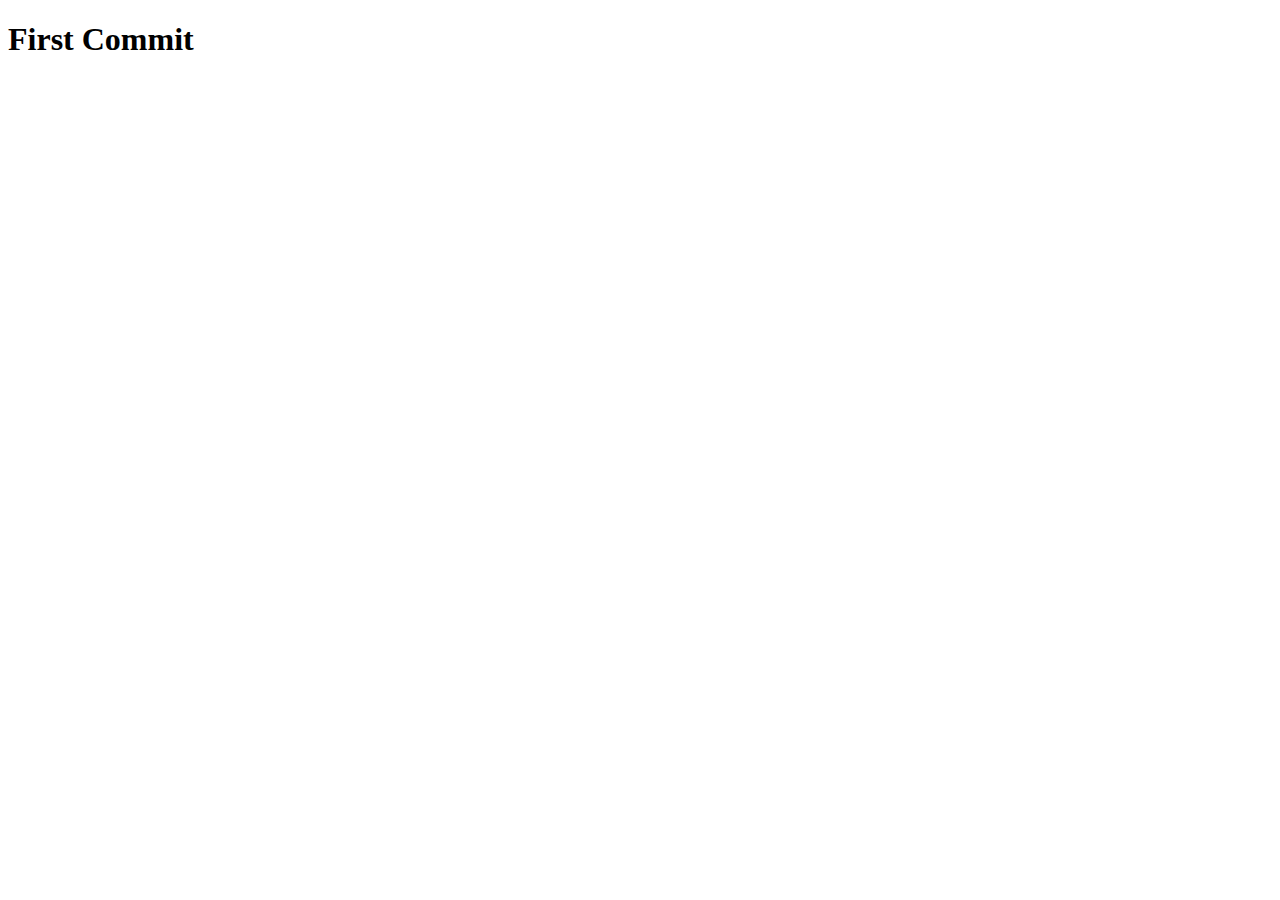
==== index.html @ 61f7b2dc "first commit" ====
<!DOCTYPE html>
<html lang="en">
  <head>
    <title>KnowledgeDock</title>
    <meta charset="UTF-8">
    <meta name="viewport" content="width=device-width, initial-scale=1">
    <link href="css/style.css" rel="stylesheet">
  </head>
  <body>
    <h1>First Commit</h1>
  </body>
</html>
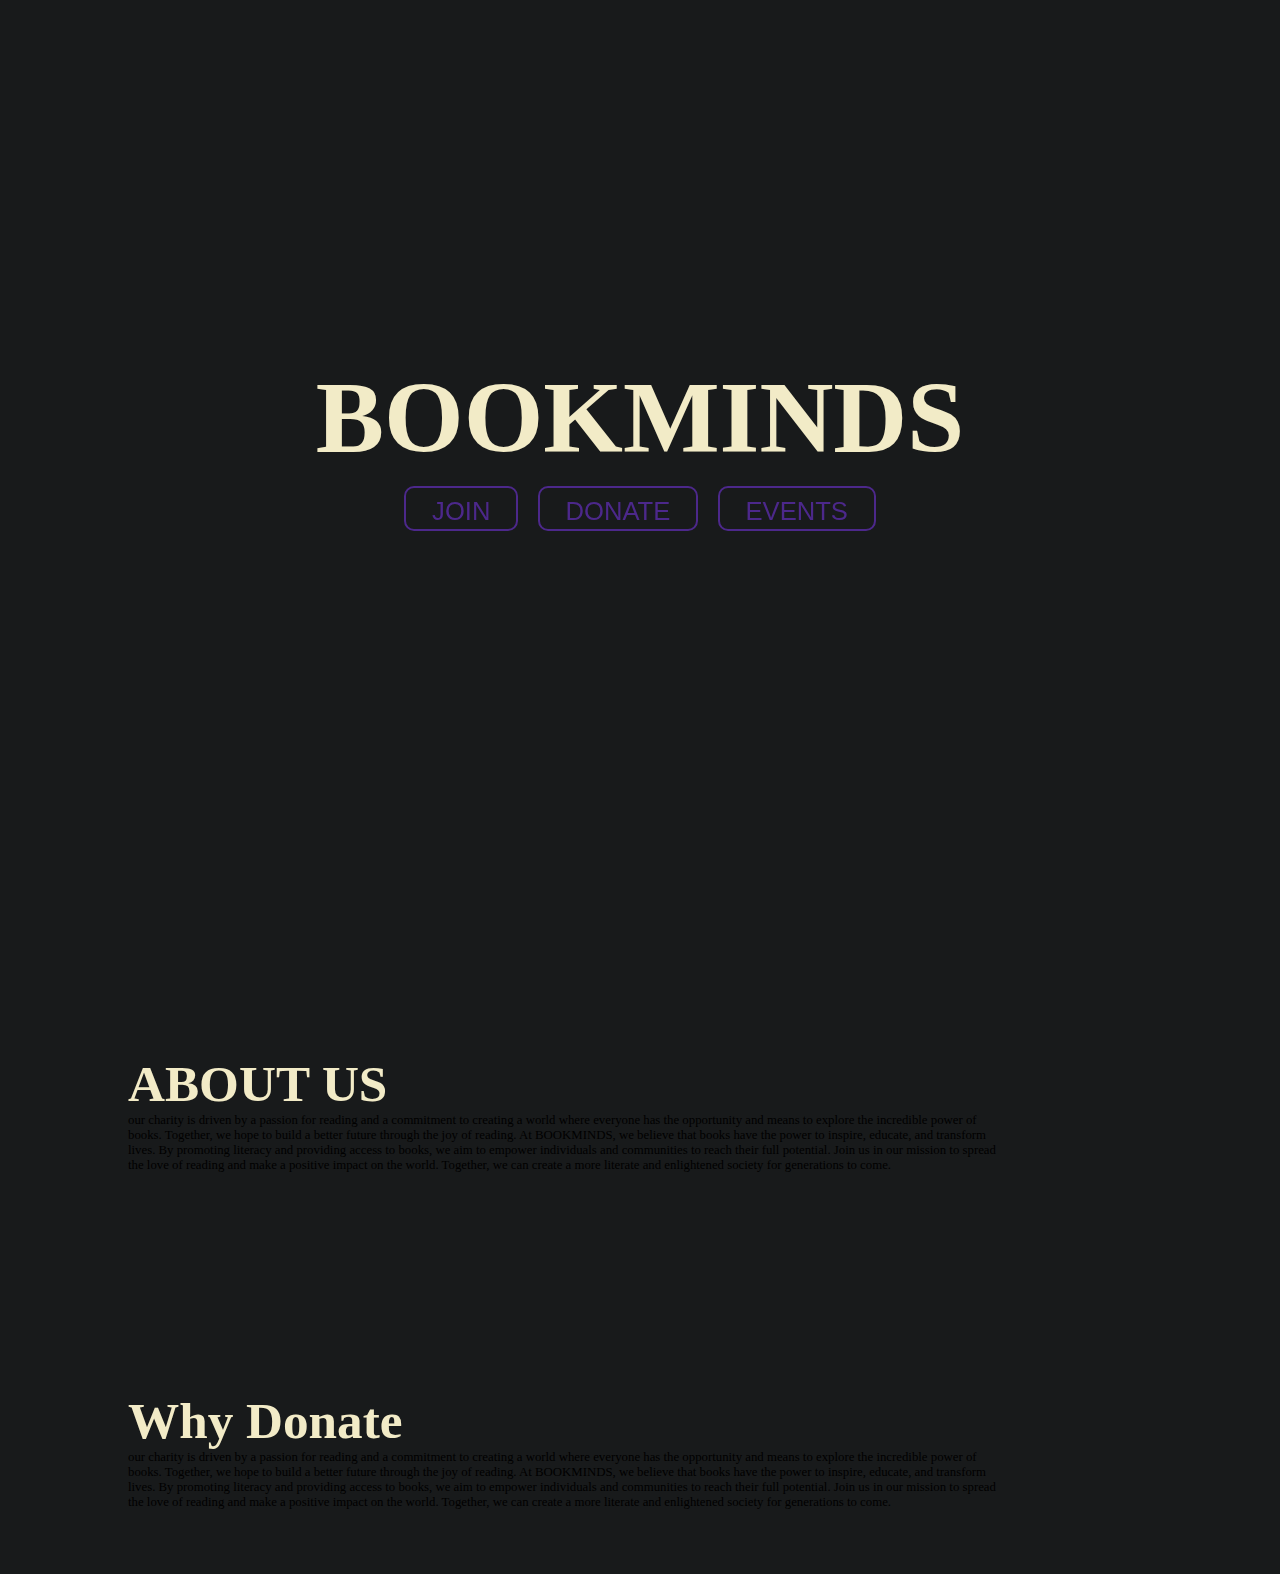
==== commit ca0cbdc1: "cleaned up" ====
--- a/index.html
+++ b/index.html
@@ -1,12 +1,61 @@
 <!DOCTYPE html>
 <html lang="en">
   <head>
-    <title>KnowledgeDock</title>
+    <title>BOOKMINDS</title>
     <meta charset="UTF-8">
     <meta name="viewport" content="width=device-width, initial-scale=1">
-    <link href="css/style.css" rel="stylesheet">
+    <link href="css/index.css" rel="stylesheet">
   </head>
   <body>
-    <h1>First Commit</h1>
+    
+    <header>
+      <h1><b>BOOKMINDS</b></h1>
+      <!-- Main buttons -->
+      <!-- PROBLEM FOR FUTURE ME -->
+      <nav>
+        <ul>
+          <li><a href="join.html">
+              <button class='nav'> JOIN </button>
+          </a></li>
+          <li><a href="donate.html">
+              <button class='nav'> DONATE </button>
+          </a></li>
+          <li><a href="events.html">
+              <button class='nav'> EVENTS </button>
+          </a></li>
+        </ul>
+      </nav>
+    </header>
+
+    <div class='about_us'>
+      <div class='about_us_text'>
+        <h2>ABOUT US</h2>
+
+        <p>
+          our charity is driven by a passion for reading and a commitment to creating a world where everyone has the opportunity and means to explore the incredible power of books. Together, we hope to build a better future through the joy of reading.
+          At BOOKMINDS, we believe that books have the power to inspire, educate, and transform lives. By promoting literacy and providing access to books, we aim to empower individuals and communities to reach their full potential.
+          Join us in our mission to spread the love of reading and make a positive impact on the world. Together, we can create a more literate and enlightened society for generations to come.
+        </p>
+
+      </div>
+        <img class="about_us" src="media/books.png" alt="">
+    </div>
+
+  
+    <div class='about_us'>
+      <div class='about_us_text'>
+        <h2>Why Donate</h2>
+
+        <p>
+          our charity is driven by a passion for reading and a commitment to creating a world where everyone has the opportunity and means to explore the incredible power of books. Together, we hope to build a better future through the joy of reading.
+          At BOOKMINDS, we believe that books have the power to inspire, educate, and transform lives. By promoting literacy and providing access to books, we aim to empower individuals and communities to reach their full potential.
+          Join us in our mission to spread the love of reading and make a positive impact on the world. Together, we can create a more literate and enlightened society for generations to come.
+        </p>
+
+      </div>
+        <img class="about_us" src="media/books.png" alt="">
+    </div>
+
+
   </body>
 </html>
--- a/css/index.css
+++ b/css/index.css
@@ -0,0 +1,96 @@
+:root {
+  --background-color: #181A1B;
+  --primary-color: #F2EBC7;
+  --secondary-color: #D964AF;
+  --tertiary-color: #9D38BD;
+  --accent-color: #4C288B;
+}
+
+* {
+  margin: 0;
+  padding: 0;
+  box-sizing: border-box;
+}
+
+body {
+  background-color: var(--background-color);
+  /* text-align: center; */
+}
+
+header {
+  height: 100vh;
+  display: flex;
+  flex-direction: column;
+  align-items: center;
+  justify-content: center;
+  background: url('../media/books-assortment-with-dark-background.jpg') no-repeat center center;
+  background-attachment: fixed;
+}
+
+h1 {
+  color: var(--primary-color);
+  font-size: 8vw;
+}
+
+h2 {
+  color: var(--primary-color);
+  font-size: 4vw;
+}
+
+nav {
+  justify-content: center;
+  display: flex;
+  top: 0;
+  z-index: 1000;
+  position: sticky;
+}
+
+nav a {
+  text-decoration: none;
+  display: flex;
+  cursor: default;
+  size: auto;
+}
+
+nav ul {
+  display: flex;
+  list-style: none;
+}
+
+button.nav {
+  cursor: pointer;
+  font-size: 2vw;
+  background-color: var(--background-color);
+  margin: 10px;
+  padding: 1vh 2vw 0.4vh;
+  border-radius: 10px;
+  color: var(--accent-color);
+  border: solid 2px var(--accent-color);
+  transition: hover ease-in-out 0.2s;
+}
+
+button.nav:hover {
+  background-color: var(--accent-color);
+  color: white;
+}
+
+div.about_us {
+  display: flex;
+  margin-top: 10vh;
+  padding: 5vw;
+}
+
+div.about_us_text {
+  padding: 0px 5vw 0px 5vw;
+}
+
+div.about_us_text p {
+  font-size: 1vw;
+}
+
+img.about_us {
+  width: 30vw;
+  display: flex;
+  padding: 0px 5vw 0px 0vw;
+}
+
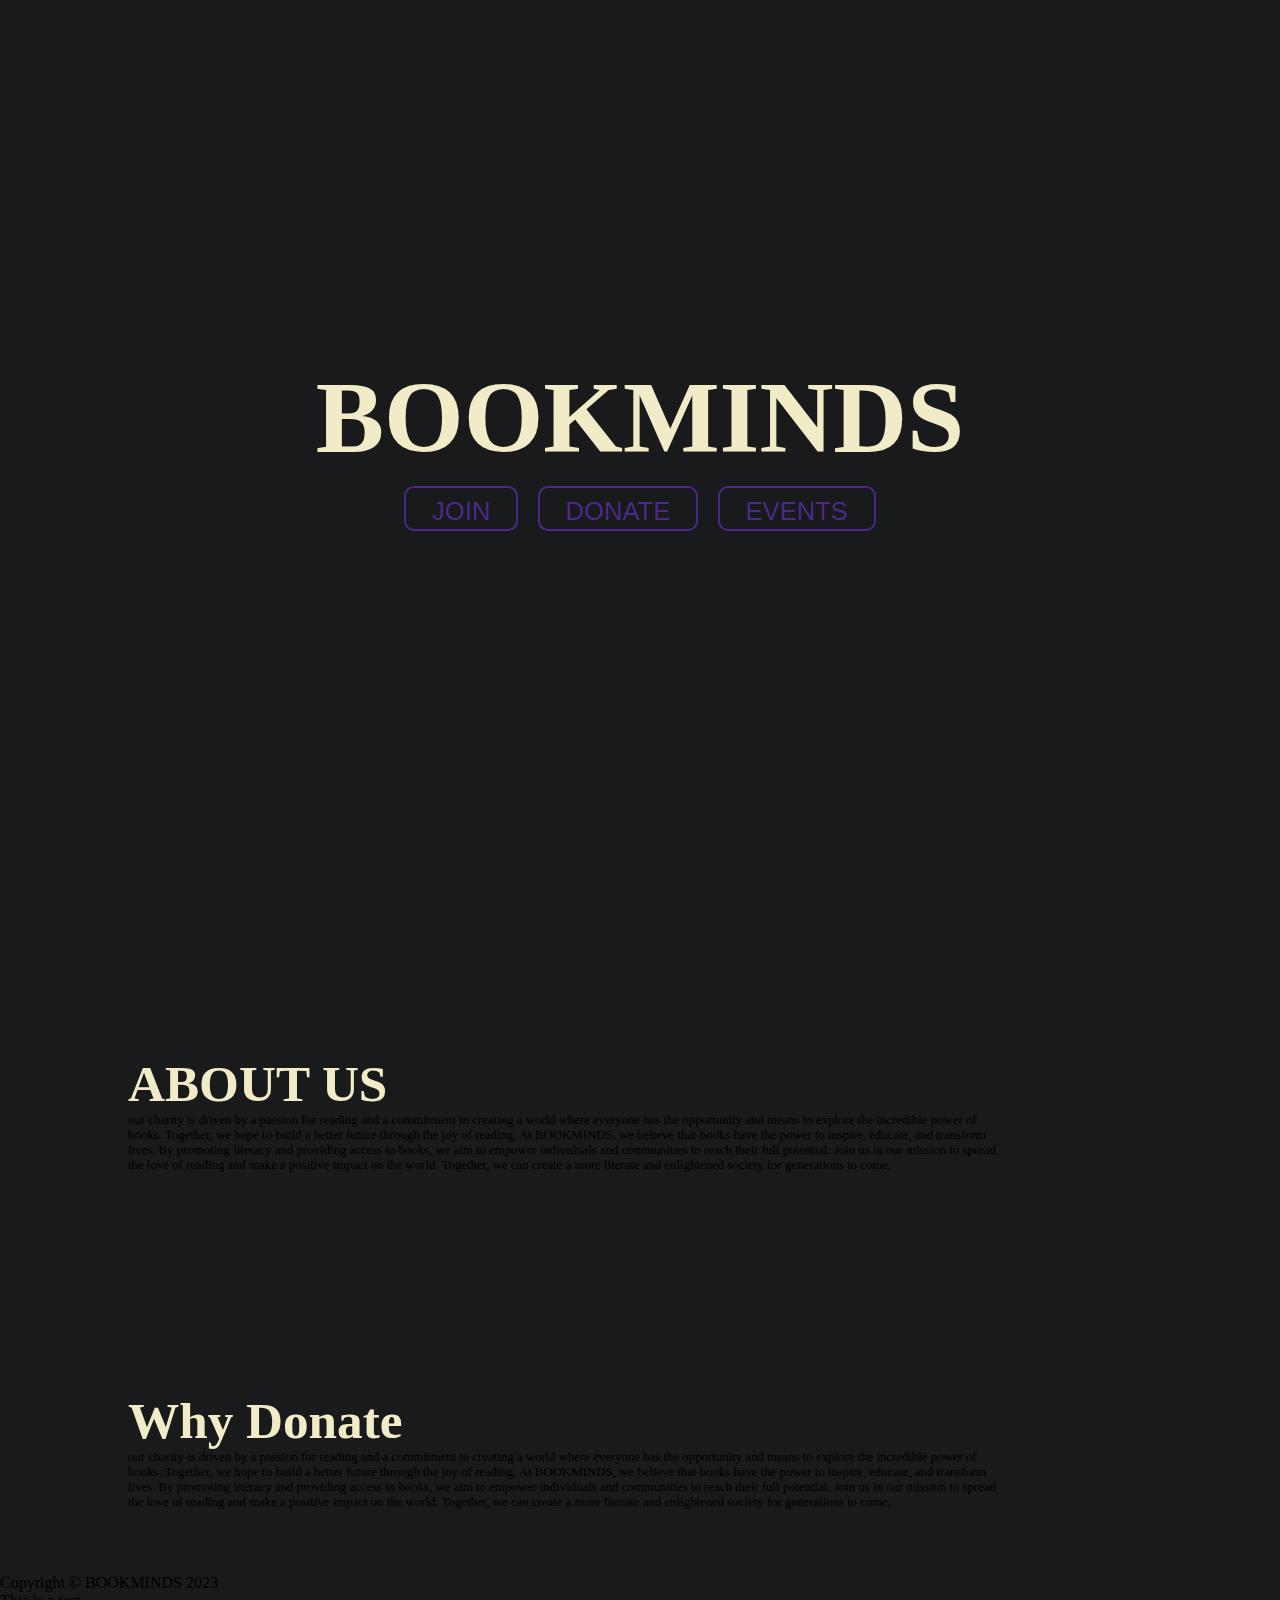
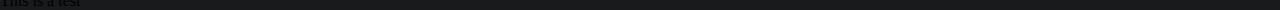
==== commit 51b7b94c: "worked on events website" ====
--- a/index.html
+++ b/index.html
@@ -7,9 +7,12 @@
     <link href="css/index.css" rel="stylesheet">
   </head>
   <body>
-    
     <header>
-      <h1><b>BOOKMINDS</b></h1>
+      <div class='navbar'>
+        
+      <!-- <a href="index.html"> -->
+        <h1><b>BOOKMINDS</b></h1>
+      <!-- </a> -->
       <!-- Main buttons -->
       <!-- PROBLEM FOR FUTURE ME -->
       <nav>
@@ -25,6 +28,7 @@
           </a></li>
         </ul>
       </nav>
+      </div>
     </header>
 
     <div class='about_us'>
@@ -57,5 +61,11 @@
     </div>
 
 
+    <footer>
+      <p>Copyright © BOOKMINDS 2023</p>
+      <p>This is a test</p>
+    </footer>
+
   </body>
+  <script src="javascript/index.js"></script>
 </html>
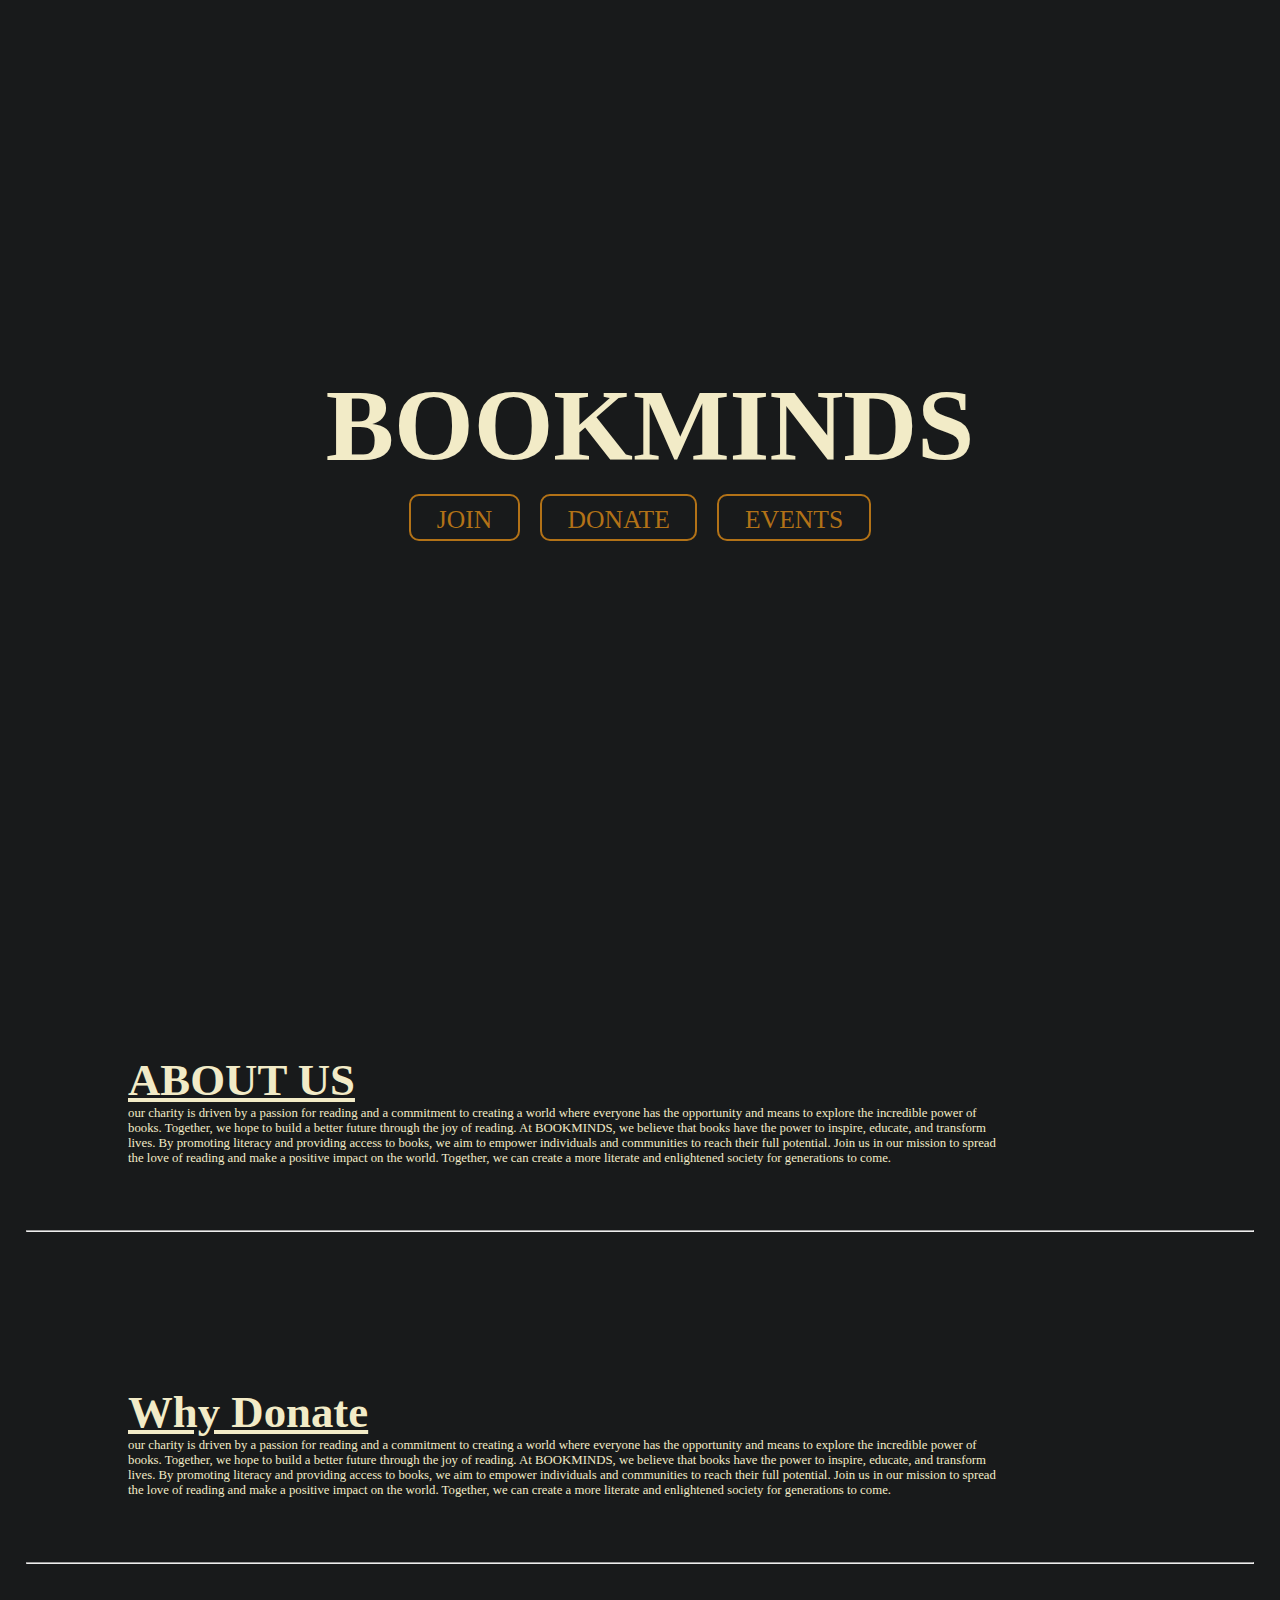
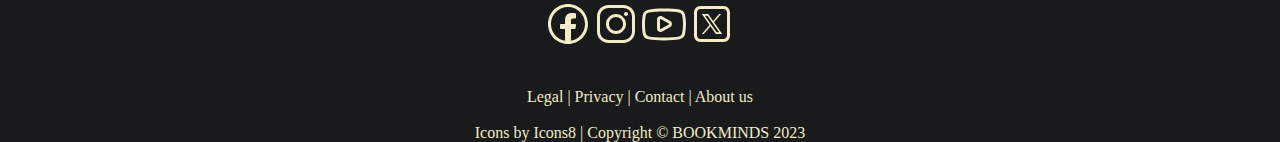
==== commit c4676ae5: "fucked up and ended up losing an hours worth of progress" ====
--- a/index.html
+++ b/index.html
@@ -5,6 +5,14 @@
     <meta charset="UTF-8">
     <meta name="viewport" content="width=device-width, initial-scale=1">
     <link href="css/index.css" rel="stylesheet">
+    <!-- favicon -->
+    <link rel="apple-touch-icon" sizes="180x180" href="/media/favicon/apple-touch-icon.png">
+    <link rel="icon" type="image/png" sizes="32x32" href="/media/favicon/favicon-32x32.png">
+    <link rel="icon" type="image/png" sizes="16x16" href="/media/favicon/favicon-16x16.png">
+    <link rel="manifest" href="/site.webmanifest">
+    <link rel="mask-icon" href="/safari-pinned-tab.svg" color="#5bbad5">
+    <meta name="msapplication-TileColor" content="#da532c">
+    <meta name="theme-color" content="#ffffff">
   </head>
   <body>
     <header>
@@ -17,19 +25,14 @@
       <!-- PROBLEM FOR FUTURE ME -->
       <nav>
         <ul>
-          <li><a href="join.html">
-              <button class='nav'> JOIN </button>
-          </a></li>
-          <li><a href="donate.html">
-              <button class='nav'> DONATE </button>
-          </a></li>
-          <li><a href="events.html">
-              <button class='nav'> EVENTS </button>
-          </a></li>
+          <li><a href="join.html" class='btn'> JOIN </a></li>
+          <li><a href="donate.html" class='btn'> DONATE </a></li>
+          <li><a href="events.html" class='btn'> EVENTS <a></li>
         </ul>
       </nav>
       </div>
     </header>
+
 
     <div class='about_us'>
       <div class='about_us_text'>
@@ -45,6 +48,7 @@
         <img class="about_us" src="media/books.png" alt="">
     </div>
 
+    <hr>
   
     <div class='about_us'>
       <div class='about_us_text'>
@@ -60,10 +64,31 @@
         <img class="about_us" src="media/books.png" alt="">
     </div>
 
+    <hr>
 
     <footer>
-      <p>Copyright © BOOKMINDS 2023</p>
-      <p>This is a test</p>
+      <div class='footer_container'>
+        <div class='socials'>
+          <a href='https://facebook.com'>
+            <img src="./media/socials/outlined/facebook.svg" alt="facebook">
+          </a>
+          <a href='https://instagram.com'>
+            <img src="./media/socials/outlined/instagram.svg" alt="instagram">
+          </a>
+          <a href='https://youtube.com'>
+            <img src="./media/socials/outlined/youtube.svg" alt="youtube">
+          </a>
+          <a href='https://x.com'>
+            <img src="./media/socials/outlined/twitterx.svg" alt="twitterx">
+          </a>
+        </div>
+
+        <div class='sites'>
+          <a href="#">Legal</a> | <a href="#">Privacy</a> | <a href="#">Contact</a> | <a href="#">About us</a>
+        </div>
+
+      <p>Icons by <a target="_blank" href="https://icons8.com">Icons8</a> | Copyright © BOOKMINDS 2023</p>
+      </div>
     </footer>
 
   </body>
--- a/css/index.css
+++ b/css/index.css
@@ -1,9 +1,13 @@
+
+@import 'footer.css';
+
+
 :root {
   --background-color: #181A1B;
   --primary-color: #F2EBC7;
   --secondary-color: #D964AF;
   --tertiary-color: #9D38BD;
-  --accent-color: #4C288B;
+  --accent-color: #B27217;
 }
 
 * {
@@ -14,6 +18,7 @@
 
 body {
   background-color: var(--background-color);
+  color: var(--primary-color);
   /* text-align: center; */
 }
 
@@ -30,35 +35,23 @@
 h1 {
   color: var(--primary-color);
   font-size: 8vw;
+  padding: 2vh 0 0 20px;
+  top: 0;
 }
 
 h2 {
   color: var(--primary-color);
-  font-size: 4vw;
+  font-size: 3.5vw;
+  text-decoration: underline;
 }
 
-nav {
-  justify-content: center;
-  display: flex;
-  top: 0;
-  z-index: 1000;
-  position: sticky;
+p {
+  color: var(--primary-color);
+  font-size: 2vw;
 }
 
-nav a {
+.btn {
   text-decoration: none;
-  display: flex;
-  cursor: default;
-  size: auto;
-}
-
-nav ul {
-  display: flex;
-  list-style: none;
-}
-
-button.nav {
-  cursor: pointer;
   font-size: 2vw;
   background-color: var(--background-color);
   margin: 10px;
@@ -66,12 +59,31 @@
   border-radius: 10px;
   color: var(--accent-color);
   border: solid 2px var(--accent-color);
-  transition: hover ease-in-out 0.2s;
+  transition: all ease-in-out 0.3s;
 }
 
-button.nav:hover {
+.btn:hover {
   background-color: var(--accent-color);
   color: white;
+}
+
+nav {
+  justify-content: center;
+  display: flex;
+  top: 0;
+  position: relative;
+  transition: all 0.3s ease;
+}
+
+nav a {
+  text-decoration: none;
+  display: flex;
+  size: auto;
+}
+
+nav ul {
+  display: flex;
+  list-style: none;
 }
 
 div.about_us {
@@ -94,3 +106,38 @@
   padding: 0px 5vw 0px 0vw;
 }
 
+.navbar {
+  display: flex;
+  flex-direction: column;
+  align-items: center;
+  justify-content: center;
+  transition: all 0.3s ease;
+  animation-duration: 0.5s;
+}
+
+.navbar.sticky {
+  position: fixed;
+  border-bottom: 1px solid var(--accent-color);
+  width: 100vw;
+  /* border-radius: 20px; */
+  background-color: var(--background-color);
+  /* backdrop-filter: blur(5px); */
+  justify-content: space-between;
+  flex-direction: row;
+  /* arrived at this number via trial and error */
+  transform: translateY(-47vh);
+}
+
+.navbar.sticky h1 {
+  font-size: 3vw;
+}
+
+.navbar.sticky .btn{
+  font-size: 1vw;
+  cursor: pointer;
+}
+
+.navbar.sticky nav {
+  padding: 0 10px 0 0;
+  margin: 0 0 0 50vw;
+}
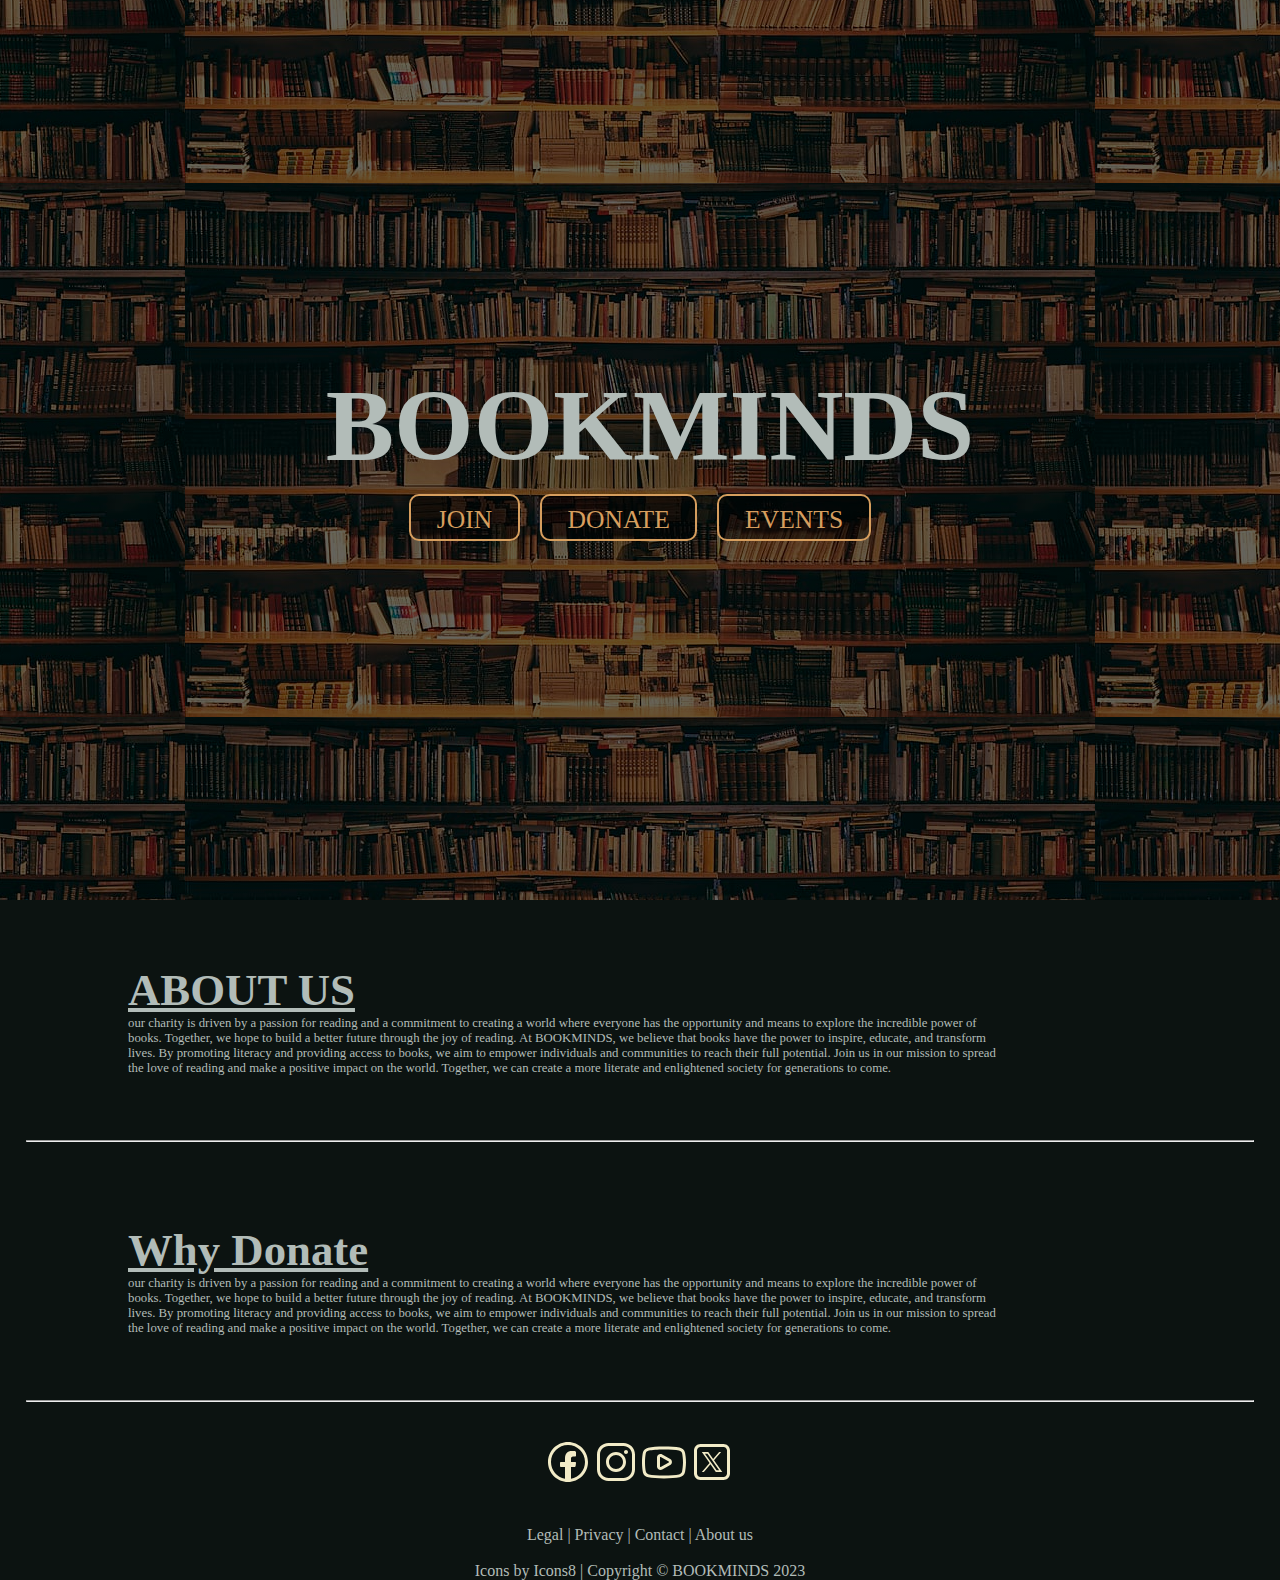
==== commit 64ab9c74: "updated colors via pywal" ====
--- a/index.html
+++ b/index.html
@@ -9,8 +9,8 @@
     <link rel="apple-touch-icon" sizes="180x180" href="/media/favicon/apple-touch-icon.png">
     <link rel="icon" type="image/png" sizes="32x32" href="/media/favicon/favicon-32x32.png">
     <link rel="icon" type="image/png" sizes="16x16" href="/media/favicon/favicon-16x16.png">
-    <link rel="manifest" href="/site.webmanifest">
-    <link rel="mask-icon" href="/safari-pinned-tab.svg" color="#5bbad5">
+    <link rel="manifest" href="/media/favicon/site.webmanifest">
+    <link rel="mask-icon" href="/media/favicon/safari-pinned-tab.svg" color="#5bbad5">
     <meta name="msapplication-TileColor" content="#da532c">
     <meta name="theme-color" content="#ffffff">
   </head>
@@ -22,7 +22,6 @@
         <h1><b>BOOKMINDS</b></h1>
       <!-- </a> -->
       <!-- Main buttons -->
-      <!-- PROBLEM FOR FUTURE ME -->
       <nav>
         <ul>
           <li><a href="join.html" class='btn'> JOIN </a></li>
--- a/css/index.css
+++ b/css/index.css
@@ -3,11 +3,14 @@
 
 
 :root {
-  --background-color: #181A1B;
-  --primary-color: #F2EBC7;
+  --background-color: #0c1311;
+  /* --background-color: #181A1B; */
+  --primary-color: #b2bcb8;
+  /* --primary-color: #F2EBC7; */
   --secondary-color: #D964AF;
   --tertiary-color: #9D38BD;
-  --accent-color: #B27217;
+  --accent-color: #D69E5E;
+  /* --accent-color: #B27217; */
 }
 
 * {
@@ -28,7 +31,7 @@
   flex-direction: column;
   align-items: center;
   justify-content: center;
-  background: url('../media/books-assortment-with-dark-background.jpg') no-repeat center center;
+  background: linear-gradient(rgba(0,0,0,0.6), rgba(0,0,0,0.6)), url('../media/library-book-bookshelf-read.jpg') center center;
   background-attachment: fixed;
 }
 
@@ -53,7 +56,7 @@
 .btn {
   text-decoration: none;
   font-size: 2vw;
-  background-color: var(--background-color);
+  background-color: rgba(0,0,0,0.5);
   margin: 10px;
   padding: 1vh 2vw 0.4vh;
   border-radius: 10px;
@@ -63,8 +66,9 @@
 }
 
 .btn:hover {
+  /* font-size: 2.2vw; */
   background-color: var(--accent-color);
-  color: white;
+  color: #975A37;
 }
 
 nav {
@@ -88,7 +92,7 @@
 
 div.about_us {
   display: flex;
-  margin-top: 10vh;
+  /* margin-top: vh; */
   padding: 5vw;
 }
 
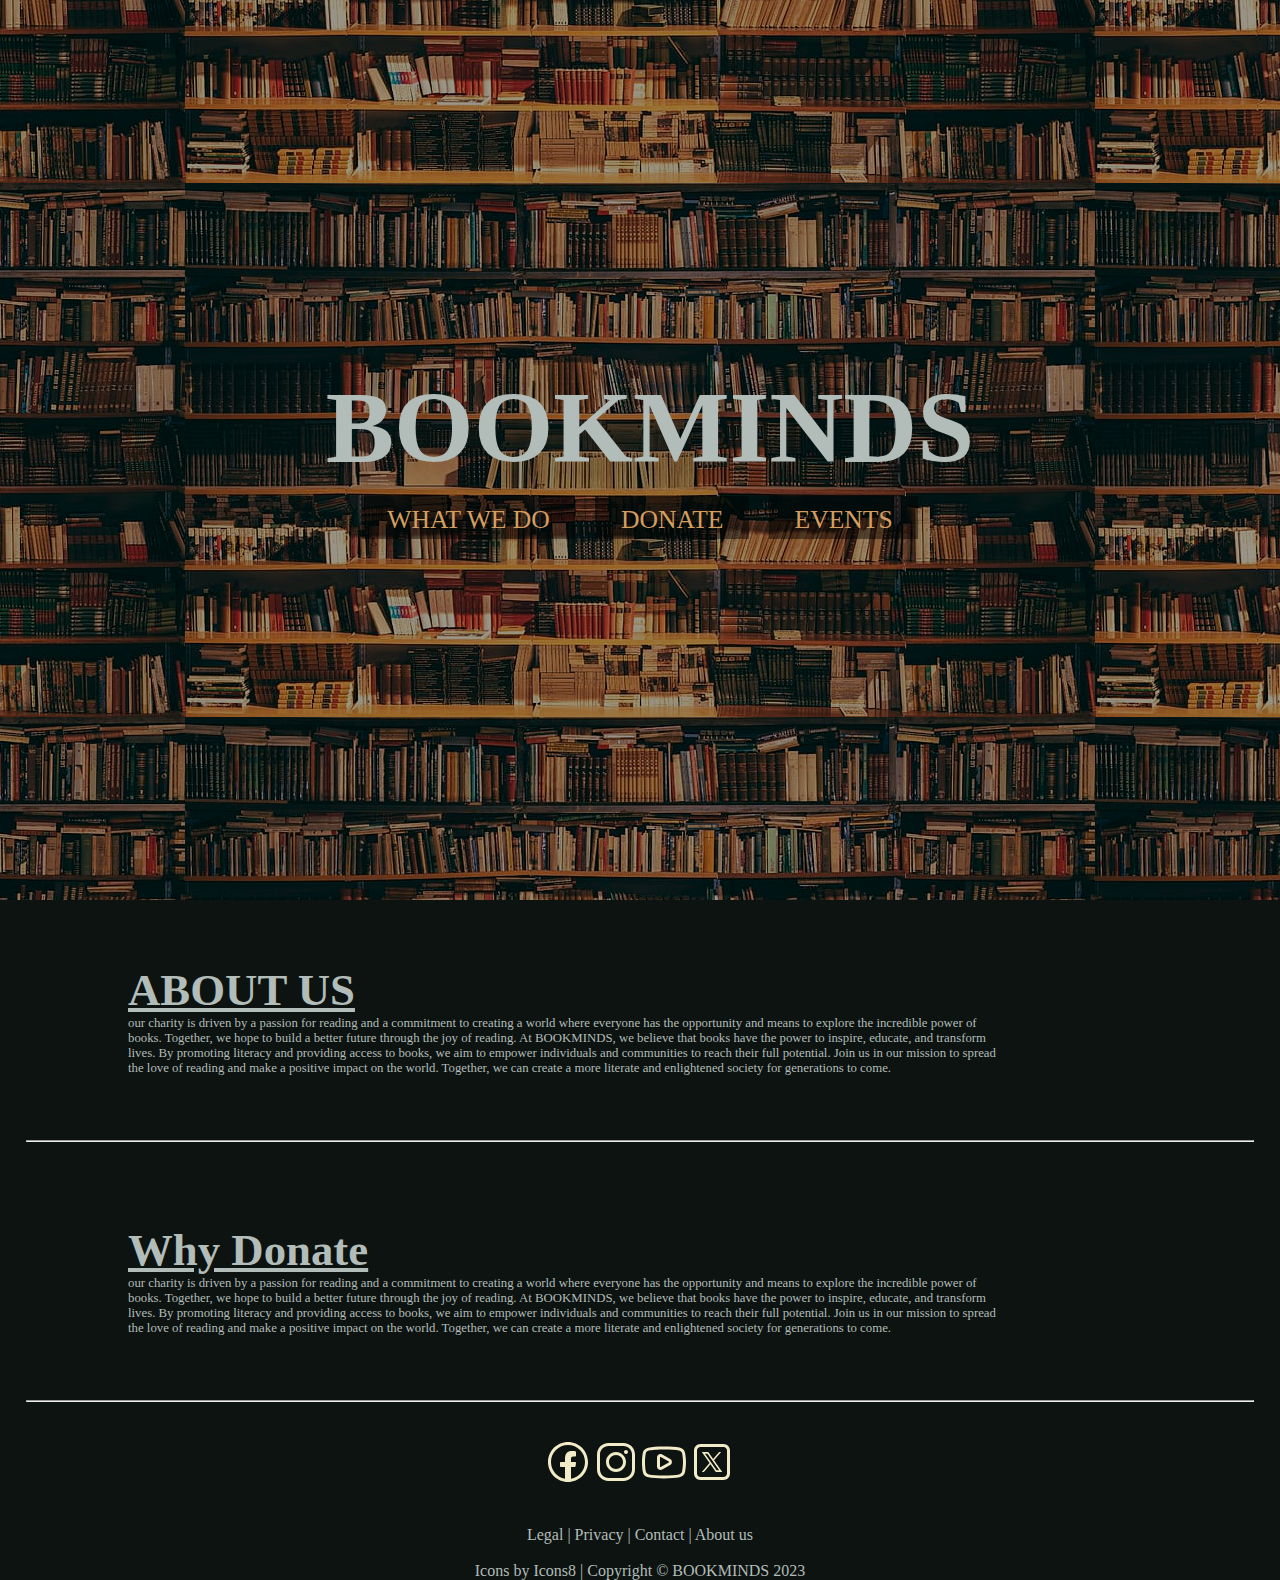
==== commit 2fa881bf: "updated hero-page" ====
--- a/index.html
+++ b/index.html
@@ -1,95 +1,111 @@
 <!DOCTYPE html>
 <html lang="en">
-  <head>
-    <title>BOOKMINDS</title>
-    <meta charset="UTF-8">
-    <meta name="viewport" content="width=device-width, initial-scale=1">
-    <link href="css/index.css" rel="stylesheet">
-    <!-- favicon -->
-    <link rel="apple-touch-icon" sizes="180x180" href="/media/favicon/apple-touch-icon.png">
-    <link rel="icon" type="image/png" sizes="32x32" href="/media/favicon/favicon-32x32.png">
-    <link rel="icon" type="image/png" sizes="16x16" href="/media/favicon/favicon-16x16.png">
-    <link rel="manifest" href="/media/favicon/site.webmanifest">
-    <link rel="mask-icon" href="/media/favicon/safari-pinned-tab.svg" color="#5bbad5">
-    <meta name="msapplication-TileColor" content="#da532c">
-    <meta name="theme-color" content="#ffffff">
-  </head>
-  <body>
-    <header>
-      <div class='navbar'>
-        
-      <!-- <a href="index.html"> -->
-        <h1><b>BOOKMINDS</b></h1>
-      <!-- </a> -->
-      <!-- Main buttons -->
-      <nav>
-        <ul>
-          <li><a href="join.html" class='btn'> JOIN </a></li>
-          <li><a href="donate.html" class='btn'> DONATE </a></li>
-          <li><a href="events.html" class='btn'> EVENTS <a></li>
-        </ul>
-      </nav>
-      </div>
-    </header>
+	<head>
+		<!-- Title and Metadata -->
+		<title>BOOKMINDS</title>
+		<meta charset="UTF-8">
+		<meta name="viewport" content="width=device-width, initial-scale=1">
+
+		<!-- CSS Stylesheet -->
+		<link href="css/index.css" rel="stylesheet">
+
+		<!-- favicon -->
+		<link rel="apple-touch-icon" sizes="180x180" href="/media/favicon/apple-touch-icon.png">
+		<link rel="icon" type="image/png" sizes="32x32" href="/media/favicon/favicon-32x32.png">
+		<link rel="icon" type="image/png" sizes="16x16" href="/media/favicon/favicon-16x16.png">
+		<link rel="manifest" href="/media/favicon/site.webmanifest">
+		<link rel="mask-icon" href="/media/favicon/safari-pinned-tab.svg" color="#5bbad5">
+		<meta name="msapplication-TileColor" content="#da532c">
+		<meta name="theme-color" content="#ffffff">
+	</head>
+	<body>
+		<header>
+			<div class='navbar'>
+
+				<!-- TODO -->
+				<!-- <a href="index.html"> -->
+				<h1><b>BOOKMINDS</b></h1>
+				<!-- </a> -->
+				<!-- Navigation buttons -->
+				<nav>
+					<ul>
+						<li><a href="what_we_do.html" class='btn'> WHAT WE DO </a></li>
+						<li><a href="donate.html" class='btn'> DONATE </a></li>
+						<li><a href="events.html" class='btn'> EVENTS <a></li>
+					</ul>
+				</nav>
+			</div>
+		</header>
 
 
-    <div class='about_us'>
-      <div class='about_us_text'>
-        <h2>ABOUT US</h2>
+		<!-- About Us Section -->
+		<div class='about_us'>
+			<div class='about_us_text'>
+				<h2>ABOUT US</h2>
 
-        <p>
-          our charity is driven by a passion for reading and a commitment to creating a world where everyone has the opportunity and means to explore the incredible power of books. Together, we hope to build a better future through the joy of reading.
-          At BOOKMINDS, we believe that books have the power to inspire, educate, and transform lives. By promoting literacy and providing access to books, we aim to empower individuals and communities to reach their full potential.
-          Join us in our mission to spread the love of reading and make a positive impact on the world. Together, we can create a more literate and enlightened society for generations to come.
-        </p>
+				<!-- Description -->
+				<p>
+				our charity is driven by a passion for reading and a commitment to creating a world where everyone has the opportunity and means to explore the incredible power of books. Together, we hope to build a better future through the joy of reading.
+				At BOOKMINDS, we believe that books have the power to inspire, educate, and transform lives. By promoting literacy and providing access to books, we aim to empower individuals and communities to reach their full potential.
+				Join us in our mission to spread the love of reading and make a positive impact on the world. Together, we can create a more literate and enlightened society for generations to come.
+				</p>
 
-      </div>
-        <img class="about_us" src="media/books.png" alt="">
-    </div>
+			</div>
+			<!-- Image -->
+			<img class="about_us" src="media/books.png" alt="">
+		</div>
 
-    <hr>
-  
-    <div class='about_us'>
-      <div class='about_us_text'>
-        <h2>Why Donate</h2>
+		<hr>
 
-        <p>
-          our charity is driven by a passion for reading and a commitment to creating a world where everyone has the opportunity and means to explore the incredible power of books. Together, we hope to build a better future through the joy of reading.
-          At BOOKMINDS, we believe that books have the power to inspire, educate, and transform lives. By promoting literacy and providing access to books, we aim to empower individuals and communities to reach their full potential.
-          Join us in our mission to spread the love of reading and make a positive impact on the world. Together, we can create a more literate and enlightened society for generations to come.
-        </p>
+		<!-- Why Donate Section -->
+		<div class='about_us'>
+			<div class='about_us_text'>
+				<h2>Why Donate</h2>
 
-      </div>
-        <img class="about_us" src="media/books.png" alt="">
-    </div>
+				<!-- Description -->
+				<p>
+				our charity is driven by a passion for reading and a commitment to creating a world where everyone has the opportunity and means to explore the incredible power of books. Together, we hope to build a better future through the joy of reading.
+				At BOOKMINDS, we believe that books have the power to inspire, educate, and transform lives. By promoting literacy and providing access to books, we aim to empower individuals and communities to reach their full potential.
+				Join us in our mission to spread the love of reading and make a positive impact on the world. Together, we can create a more literate and enlightened society for generations to come.
+				</p>
 
-    <hr>
+			</div>
+			<!-- Image -->
+			<img class="about_us" src="media/books.png" alt="">
+		</div>
 
-    <footer>
-      <div class='footer_container'>
-        <div class='socials'>
-          <a href='https://facebook.com'>
-            <img src="./media/socials/outlined/facebook.svg" alt="facebook">
-          </a>
-          <a href='https://instagram.com'>
-            <img src="./media/socials/outlined/instagram.svg" alt="instagram">
-          </a>
-          <a href='https://youtube.com'>
-            <img src="./media/socials/outlined/youtube.svg" alt="youtube">
-          </a>
-          <a href='https://x.com'>
-            <img src="./media/socials/outlined/twitterx.svg" alt="twitterx">
-          </a>
-        </div>
+		<hr>
 
-        <div class='sites'>
-          <a href="#">Legal</a> | <a href="#">Privacy</a> | <a href="#">Contact</a> | <a href="#">About us</a>
-        </div>
+		<!-- Footer Section -->
+		<footer>
+			<div class='footer_container'>
+				<!-- Social Media Icons -->
+				<div class='socials'>
+					<a href='https://facebook.com'>
+						<img src="./media/socials/outlined/facebook.svg" alt="facebook">
+					</a>
+					<a href='https://instagram.com'>
+						<img src="./media/socials/outlined/instagram.svg" alt="instagram">
+					</a>
+					<a href='https://youtube.com'>
+						<img src="./media/socials/outlined/youtube.svg" alt="youtube">
+					</a>
+					<a href='https://x.com'>
+						<img src="./media/socials/outlined/twitterx.svg" alt="twitterx">
+					</a>
+				</div>
 
-      <p>Icons by <a target="_blank" href="https://icons8.com">Icons8</a> | Copyright © BOOKMINDS 2023</p>
-      </div>
-    </footer>
+				<!-- Links -->
+				<div class='sites'>
+					<a href="#">Legal</a> | <a href="#">Privacy</a> | <a href="#">Contact</a> | <a href="#">About us</a>
+				</div>
 
-  </body>
-  <script src="javascript/index.js"></script>
+				<!-- Credits -->
+				<p>Icons by <a target="_blank" href="https://icons8.com">Icons8</a> | Copyright © BOOKMINDS 2023</p>
+			</div>
+		</footer>
+
+		<!-- JavaScript -->
+		<script src="javascript/index.js"></script>
+	</body>
 </html>
--- a/css/index.css
+++ b/css/index.css
@@ -1,7 +1,8 @@
-
+/* Imported CSS for the footer section */
 @import 'footer.css';
 
 
+/* Assigning colors globally as to easily allow experimentation */
 :root {
   --background-color: #0c1311;
   /* --background-color: #181A1B; */
@@ -13,6 +14,7 @@
   /* --accent-color: #B27217; */
 }
 
+/* resetting default margin and padding for all elements */
 * {
   margin: 0;
   padding: 0;
@@ -26,12 +28,14 @@
 }
 
 header {
+	/* for the full screen effect */
   height: 100vh;
   display: flex;
   flex-direction: column;
   align-items: center;
   justify-content: center;
-  background: linear-gradient(rgba(0,0,0,0.6), rgba(0,0,0,0.6)), url('../media/library-book-bookshelf-read.jpg') center center;
+	/* to make it a bit darker to increase contrast */
+  background: linear-gradient(rgba(0,0,0,0.4), rgba(0,0,0,0.4)), url('../media/library-book-bookshelf-read.jpg') center center;
   background-attachment: fixed;
 }
 
@@ -54,21 +58,24 @@
 }
 
 .btn {
+	margin: 0;
   text-decoration: none;
   font-size: 2vw;
-  background-color: rgba(0,0,0,0.5);
+  background-color: rgba(0,0,0,0.45);
   margin: 10px;
   padding: 1vh 2vw 0.4vh;
-  border-radius: 10px;
+	/*text-shadow: 0 0 10px rgb(255,255,255);*/
+  /* border-radius: 10px;*/
   color: var(--accent-color);
-  border: solid 2px var(--accent-color);
+  /*border: solid 2px var(--accent-color);*/
   transition: all ease-in-out 0.3s;
 }
 
 .btn:hover {
   /* font-size: 2.2vw; */
-  background-color: var(--accent-color);
-  color: #975A37;
+  /*background-color: var(--accent-color);*/
+	backdrop-filter: blur(5px);
+  color: white;
 }
 
 nav {
